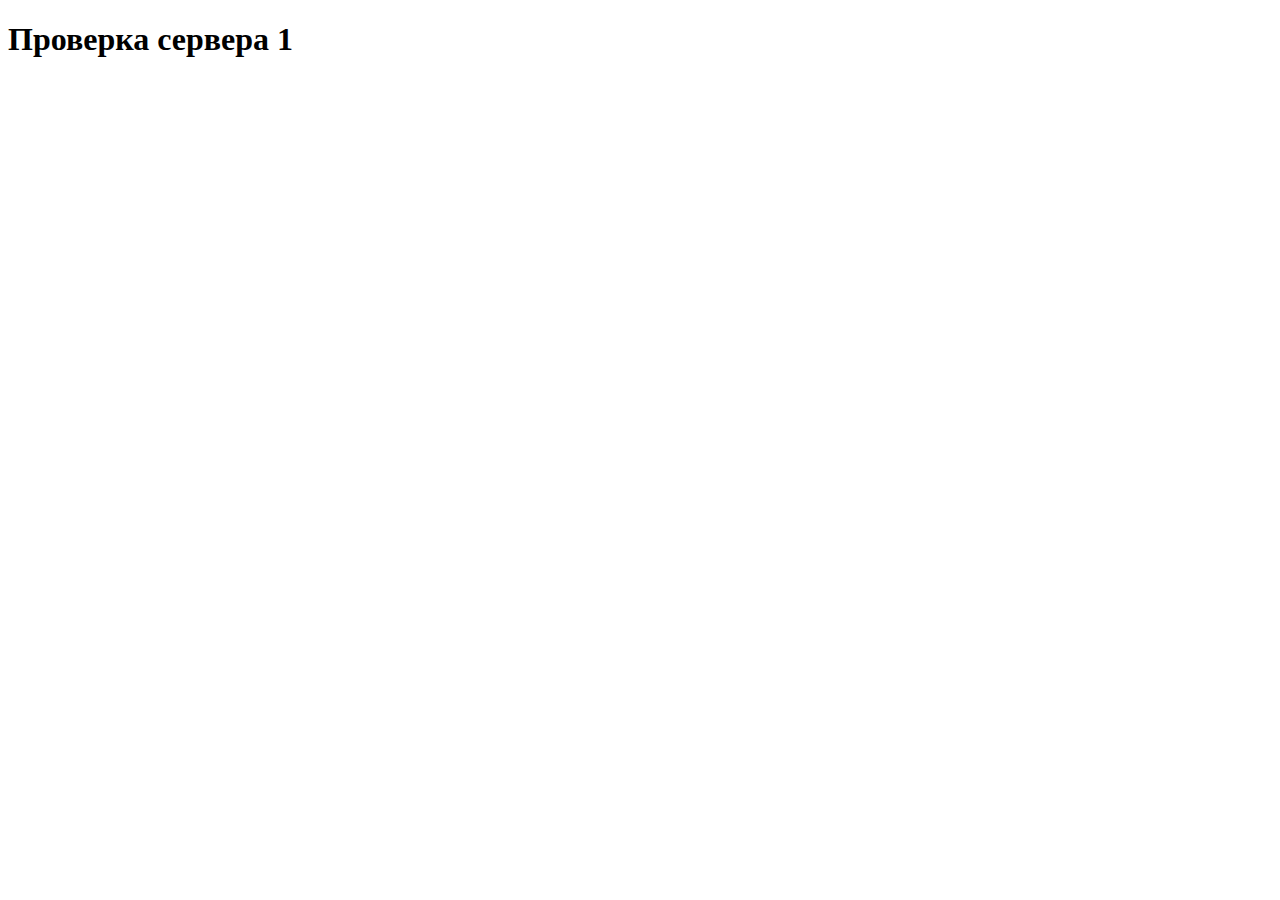
==== app/index.html @ d3f54b85 "Проверка index.html" ====
<!DOCTYPE html>
<html lang="ru">
<head>
	<meta charset="UTF-8">
	<meta http-equiv="X-UA-Compatible" content="IE=edge">
	<title>Бун Владимир</title>
	<!-- SEO -->
	<meta name="description" content="">
	<meta name="keywords" content="">
	<meta name="author" content="">
	<!-- favicon -->
	<link rel="shortcut icon" href="/favicon.ico" type="images/x-icon">
	<link rel="icon" href="/favicon.ico" type="images/x-icon">
	<!-- bower CSS -->
	<link rel="stylesheet" href="bower/normalize.css/normalize.css">
	<!-- CSS -->
	<link rel="stylesheet" href="css/main.css">
	<link rel="stylesheet" href="css/about-me.css">
	<!-- modernizer -->
	<script src="bower/modernizer/modernizr.js"></script>
</head>
<body>
	<h1>Проверка сервера 1</h1>
	<!--[if lt IE 7]>
	<p class="browsehappy">Вы используете <strong>устаревший</strong> браузер. Пожалуйста <a href="http://browsehappy.com">обновите</a> его.</p>
	<!--[endif]-->
	<script src="bower/jquery/dist/jquery.js"></script>
	<script src="js/main.js"></script>
</body>
</html>
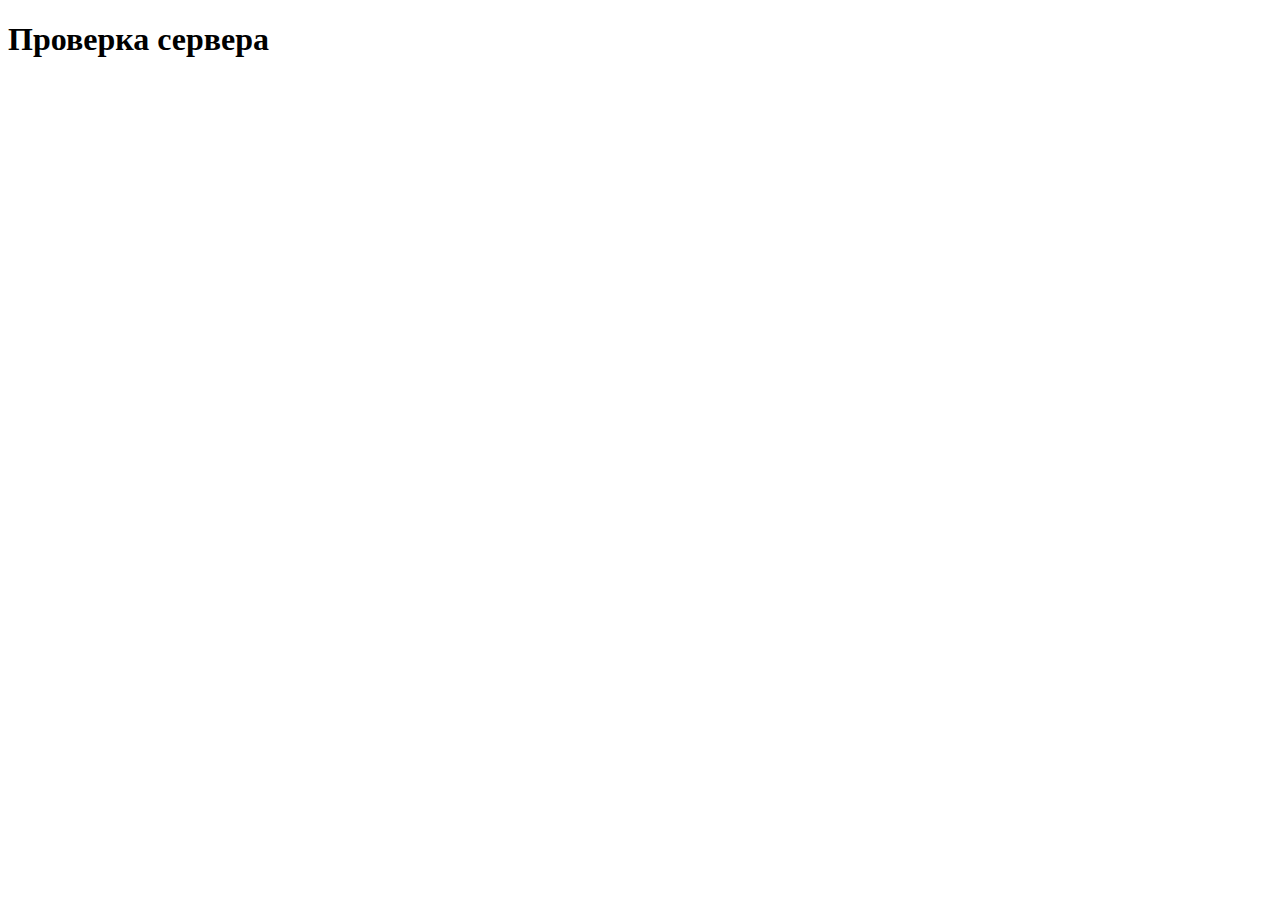
==== commit fe275631: "Добавлены спрайты и стили для них" ====
--- a/app/index.html
+++ b/app/index.html
@@ -1,5 +1,5 @@
 <!DOCTYPE html>
-<html lang="ru">
+<html lang="ru-RU">
 <head>
 	<meta charset="UTF-8">
 	<meta http-equiv="X-UA-Compatible" content="IE=edge">
@@ -20,11 +20,13 @@
 	<script src="bower/modernizer/modernizr.js"></script>
 </head>
 <body>
-	<h1>Проверка сервера 1</h1>
+	<h1>Проверка сервера</h1>
 	<!--[if lt IE 7]>
 	<p class="browsehappy">Вы используете <strong>устаревший</strong> браузер. Пожалуйста <a href="http://browsehappy.com">обновите</a> его.</p>
-	<!--[endif]-->
-	<script src="bower/jquery/dist/jquery.js"></script>
+	<![endif]-->
+
+	<script src="//ajax.googleapis.com/ajax/libs/jquery/2.1.4/jquery.min.js"></script>
+	<script>window.jQuery || document.write('<script src="bower/jquery/dist/jquery.js"><\/script>')</script>
 	<script src="js/main.js"></script>
 </body>
 </html>--- a/app/css/main.css
+++ b/app/css/main.css
@@ -0,0 +1,93 @@
+.clearfix:before,
+.clearfix:after {
+	 content: " ";
+	 display: table;
+}
+.clearfix:after {
+	 clear: both;
+}
+.sprite {
+	background-image: url(../images/spritesheet.png);
+	background-repeat: no-repeat;
+	display: block;
+}
+.sprite-aut-close {
+	width: 20px;
+	height: 32px;
+	background-position: 0 0;
+}
+.sprite-aut-open {
+	width: 20px;
+	height: 32px;
+	background-position: 0 -32px;
+}
+.sprite-mail {
+	width: 21px;
+	height: 16px;
+	background-position: 0 -64px;
+}
+.sprite-marker-list {
+	width: 26px;
+	height: 32px;
+	background-position: 0 -80px;
+}
+.sprite-marker-portfolio {
+	width: 36px;
+	height: 34px;
+	background-position: 0 -112px;
+}
+.sprite-marker-tricorn {
+	width: 41px;
+	height: 23px;
+	background-position: 0 -146px;
+}
+.sprite-phone {
+	width: 19px;
+	height: 20px;
+	background-position: 0 -169px;
+}
+.sprite-skype {
+	width: 20px;
+	height: 20px;
+	background-position: 0 -189px;
+}
+.sprite-smo-facebook {
+	width: 47px;
+	height: 47px;
+	background-position: 0 -209px;
+}
+.sprite-smo-facebook-active {
+	width: 47px;
+	height: 47px;
+	background-position: 0 -256px;
+}
+.sprite-smo-github {
+	width: 47px;
+	height: 47px;
+	background-position: 0 -303px;
+}
+.sprite-smo-github-active {
+	width: 47px;
+	height: 47px;
+	background-position: 0 -350px;
+}
+.sprite-smo-tweeter {
+	width: 47px;
+	height: 47px;
+	background-position: 0 -397px;
+}
+.sprite-smo-tweeter-active {
+	width: 47px;
+	height: 47px;
+	background-position: 0 -444px;
+}
+.sprite-smo-vk {
+	width: 47px;
+	height: 47px;
+	background-position: 0 -491px;
+}
+.sprite-smo-vk-active {
+	width: 47px;
+	height: 47px;
+	background-position: 0 -538px;
+}
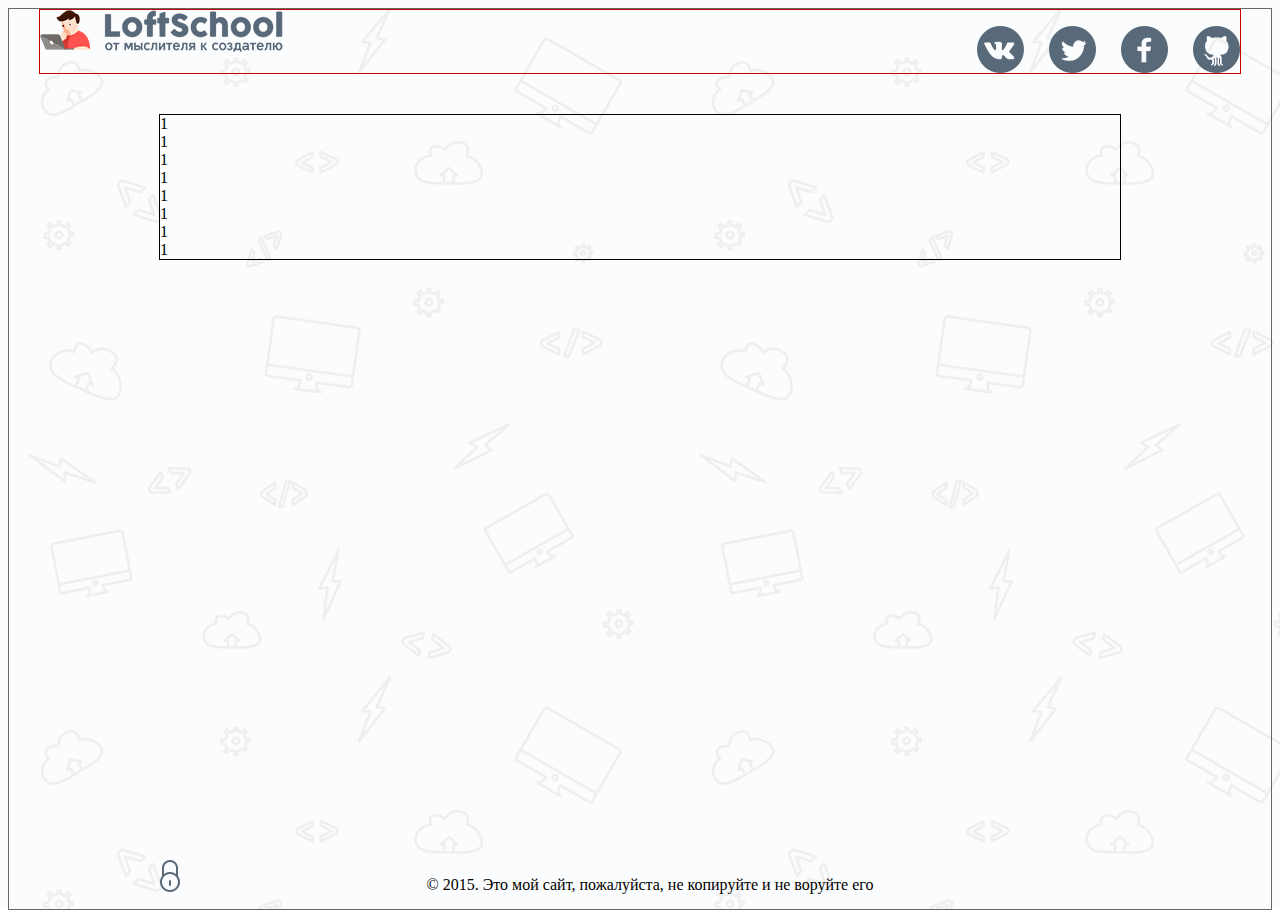
==== commit 5066b44e: "Добавление дополнительных шрифтов" ====
--- a/app/index.html
+++ b/app/index.html
@@ -20,11 +20,35 @@
 	<script src="bower/modernizer/modernizr.js"></script>
 </head>
 <body>
-	<h1>Проверка сервера</h1>
 	<!--[if lt IE 7]>
 	<p class="browsehappy">Вы используете <strong>устаревший</strong> браузер. Пожалуйста <a href="http://browsehappy.com">обновите</a> его.</p>
 	<![endif]-->
-
+	<section id="wrapper">
+		<header id="mainHeader" role="banner" class="clearfix centerBlock">
+			<div class="leftCol">
+				<a title="logo" href="#"><img src="images/logo.png" height="42" width="243" alt="logo" title="logo"></a>
+			</div>
+			<div class="rightCol">
+				<ul class="smoList">
+					<li><a class="sprite sprite-smo-vk" href="#"></a></li>
+					<li><a class="sprite sprite-smo-tweeter" href="#"></a></li>
+					<li><a class="sprite sprite-smo-facebook" href="#"></a></li>
+					<li><a class="sprite sprite-smo-github" href="#"></a></li>
+				</ul>
+			</div>
+		</header>
+		<main id="main" role="main" class="centerBlock">
+			1<br />1<br />1<br />1<br />1<br />1<br />1<br />1<br />
+		</main>
+	</section>
+	<footer id="mainFooter" class="clearfix centerBlock">
+		<div class="leftCol">
+			<a class="sprite sprite-aut-close" href="#"></a>
+		</div>
+		<div class="centerCol">
+			<p>© 2015. Это мой сайт, пожалуйста, не копируйте и не воруйте его</p>
+		</div>
+	</footer>
 	<script src="//ajax.googleapis.com/ajax/libs/jquery/2.1.4/jquery.min.js"></script>
 	<script>window.jQuery || document.write('<script src="bower/jquery/dist/jquery.js"><\/script>')</script>
 	<script src="js/main.js"></script>
--- a/app/css/main.css
+++ b/app/css/main.css
@@ -1,3 +1,10 @@
+html {
+	height: 100%;
+}
+body {
+	height: 100%;
+	background: url(../images/fon.png) repeat;
+}
 .clearfix:before,
 .clearfix:after {
 	 content: " ";
@@ -56,7 +63,7 @@
 	height: 47px;
 	background-position: 0 -209px;
 }
-.sprite-smo-facebook-active {
+.sprite-smo-facebook:hover {
 	width: 47px;
 	height: 47px;
 	background-position: 0 -256px;
@@ -66,7 +73,7 @@
 	height: 47px;
 	background-position: 0 -303px;
 }
-.sprite-smo-github-active {
+.sprite-smo-github:hover {
 	width: 47px;
 	height: 47px;
 	background-position: 0 -350px;
@@ -76,7 +83,7 @@
 	height: 47px;
 	background-position: 0 -397px;
 }
-.sprite-smo-tweeter-active {
+.sprite-smo-tweeter:hover {
 	width: 47px;
 	height: 47px;
 	background-position: 0 -444px;
@@ -84,10 +91,48 @@
 .sprite-smo-vk {
 	width: 47px;
 	height: 47px;
+	background-position: 0 -538px;
+}
+.sprite-smo-vk:hover {
+	width: 47px;
+	height: 47px;
 	background-position: 0 -491px;
 }
-.sprite-smo-vk-active {
-	width: 47px;
-	height: 47px;
-	background-position: 0 -538px;
+.leftCol {
+	float: left;
 }
+.rightCol {
+	float: right;
+}
+.centerCol {
+	text-align: center;
+}
+.centerBlock {
+	margin: 0 auto;
+}
+#wrapper {
+	min-height: 100%;
+	height: auto !important;
+	height: 100%;
+	border: 1px solid #666;
+}
+#mainHeader {
+	border: 1px solid #c00;
+	width: 1200px;
+}
+#main {
+	width: 960px;
+	margin-top: 40px; /* margin-bottom в main.js метод _footerPosition */
+	border: 1px solid #000;
+}
+#mainFooter {
+	position: relative;
+	width: 960px;
+}
+.smoList {
+	list-style-type: none;
+}
+.smoList li {
+	float: left;
+	margin-left: 25px;
+}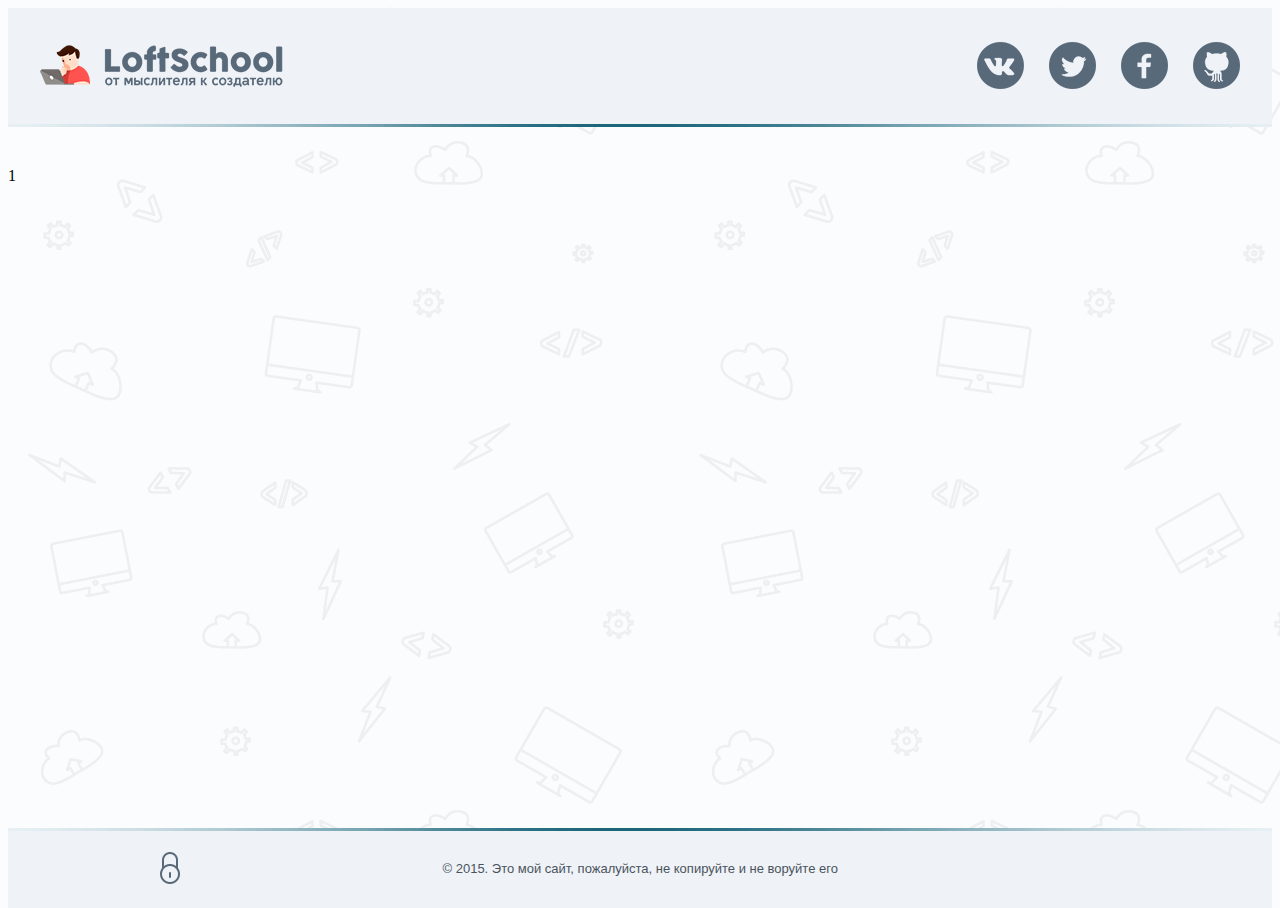
==== commit acd22936: "Закончен рабочий день" ====
--- a/app/index.html
+++ b/app/index.html
@@ -3,11 +3,11 @@
 <head>
 	<meta charset="UTF-8">
 	<meta http-equiv="X-UA-Compatible" content="IE=edge">
-	<title>Бун Владимир</title>
+	<title>Портфолио Буна Владимира Юрьевича</title>
 	<!-- SEO -->
-	<meta name="description" content="">
-	<meta name="keywords" content="">
-	<meta name="author" content="">
+	<meta name="description" content="Портфолио Буна Владимира Юрьевича">
+	<meta name="keywords" content="Работы Буна Владимира Юрьевича Портфолио">
+	<meta name="author" content="Бун Владимир Юрьевич, qwelp">
 	<!-- favicon -->
 	<link rel="shortcut icon" href="/favicon.ico" type="images/x-icon">
 	<link rel="icon" href="/favicon.ico" type="images/x-icon">
@@ -24,32 +24,38 @@
 	<p class="browsehappy">Вы используете <strong>устаревший</strong> браузер. Пожалуйста <a href="http://browsehappy.com">обновите</a> его.</p>
 	<![endif]-->
 	<section id="wrapper">
-		<header id="mainHeader" role="banner" class="clearfix centerBlock">
-			<div class="leftCol">
-				<a title="logo" href="#"><img src="images/logo.png" height="42" width="243" alt="logo" title="logo"></a>
-			</div>
-			<div class="rightCol">
-				<ul class="smoList">
-					<li><a class="sprite sprite-smo-vk" href="#"></a></li>
-					<li><a class="sprite sprite-smo-tweeter" href="#"></a></li>
-					<li><a class="sprite sprite-smo-facebook" href="#"></a></li>
-					<li><a class="sprite sprite-smo-github" href="#"></a></li>
-				</ul>
+		<header id="mainHeader" role="banner">
+			<div class="mainHeaderWidth centerBlock posRelative">
+				<div class="posVert">
+					<a title="Портфолио Буна Владимира Юрьевича" href="#">
+						<img src="images/logo.png" height="42" width="243" alt="Портфолио Буна Владимира Юрьевича" title="Портфолио Буна Владимира Юрьевича">
+					</a>
+				</div>
+				<div class="posVert posRight">
+					<ul class="smoList clearfix">
+						<li><a target="_blank" title="Группа в контакте" class="sprite sprite-smo-vk" href="#"></a></li>
+						<li><a target="_blank" title="Страница в tweeter" class="sprite sprite-smo-tweeter" href="#"></a></li>
+						<li><a target="_blank" title="Группа в facebook" class="sprite sprite-smo-facebook" href="#"></a></li>
+						<li><a target="_blank" title="Проекты на github" class="sprite sprite-smo-github" href="#"></a></li>
+					</ul>
+				</div>
 			</div>
 		</header>
-		<main id="main" role="main" class="centerBlock">
-			1<br />1<br />1<br />1<br />1<br />1<br />1<br />1<br />
+		<main id="main" role="main" class="mainBodyWidth centerBlock clearfix">
+			1
 		</main>
 	</section>
-	<footer id="mainFooter" class="clearfix centerBlock">
-		<div class="leftCol">
-			<a class="sprite sprite-aut-close" href="#"></a>
-		</div>
-		<div class="centerCol">
-			<p>© 2015. Это мой сайт, пожалуйста, не копируйте и не воруйте его</p>
+	<footer id="mainFooter">
+		<div class="mainFooterWidth centerBlock posRelative">
+			<div class="posVert">
+				<a title="Авторизация" class="sprite sprite-aut-close" href="#"></a>
+			</div>
+			<div class="posVert posCenter">
+				<p class="pFira13px alignCenter">© 2015. Это мой сайт, пожалуйста, не копируйте и не воруйте его</p>
+			</div>
 		</div>
 	</footer>
-	<script src="//ajax.googleapis.com/ajax/libs/jquery/2.1.4/jquery.min.js"></script>
+	<script src="//ajax.googleapis.com/ajax/libs/jquery/1.11.3/jquery.min.js"></script>
 	<script>window.jQuery || document.write('<script src="bower/jquery/dist/jquery.js"><\/script>')</script>
 	<script src="js/main.js"></script>
 </body>
--- a/app/css/main.css
+++ b/app/css/main.css
@@ -1,3 +1,12 @@
+@font-face {
+	font-family: 'fira_sanslight';
+	src: url('firasans-light.eot');
+	src: url('firasans-light.eot?#iefix') format('embedded-opentype'),
+		url('firasans-light.woff') format('woff'),
+		url('firasans-light.ttf') format('truetype');
+	font-weight: normal;
+	font-style: normal;
+}
 html {
 	height: 100%;
 }
@@ -23,7 +32,7 @@
 	height: 32px;
 	background-position: 0 0;
 }
-.sprite-aut-open {
+.sprite-aut-open, .sprite-aut-close:hover {
 	width: 20px;
 	height: 32px;
 	background-position: 0 -32px;
@@ -98,14 +107,42 @@
 	height: 47px;
 	background-position: 0 -491px;
 }
-.leftCol {
+.posRelative {
+	position: relative;
+}
+.posVert {
+	position: absolute;
+	top: 50%;
+	/* Половина height вычесляется в main.js методом _alignVertical */
+}
+.posCenter {
+	position: absolute;
+	left: 50%;
+	/* Половина width вычесляется в main.js методом _alignCenter */
+}
+.posLeft {
+	left: 0;
+}
+.posRight {
+	right: 0;
+}
+.fLeft {
 	float: left;
 }
-.rightCol {
+.fRight {
 	float: right;
 }
-.centerCol {
+.alignLeft {
+	text-align: left;
+}
+.alignRight {
+	text-align: right;
+}
+.alignCenter {
 	text-align: center;
+}
+.vAlignMiddle {
+	vertical-align: middle;
 }
 .centerBlock {
 	margin: 0 auto;
@@ -114,25 +151,40 @@
 	min-height: 100%;
 	height: auto !important;
 	height: 100%;
-	border: 1px solid #666;
+	min-width: 960px;
 }
 #mainHeader {
-	border: 1px solid #c00;
-	width: 1200px;
+	background: #EFF2F7 url(../images/line.png) no-repeat bottom center;
+}
+.mainHeaderWidth {
+	height: 119px;
+	max-width: 1200px;
+	min-width: 960px;
+}
+.mainFooterWidth {
+	height: 80px;
+	width: 960px;
 }
 #main {
-	width: 960px;
-	margin-top: 40px; /* margin-bottom в main.js метод _footerPosition */
-	border: 1px solid #000;
+	min-width: 960px;
+	margin-top: 40px;
+	/* padding-bottom в файле main.js метод _footerPosition переменная _mainPaddingBottom */
 }
 #mainFooter {
 	position: relative;
-	width: 960px;
+	background: #EFF2F7 url(../images/line.png) no-repeat top center;
+	font-family: "Fira Sans", Arial, sans-serif;
+	font-size: 13px;
+	color: #4a545d;
+	min-width: 960px;
 }
+
 .smoList {
 	list-style-type: none;
+	margin: 0;
+	display: inline-block;
 }
 .smoList li {
 	float: left;
 	margin-left: 25px;
-}+}
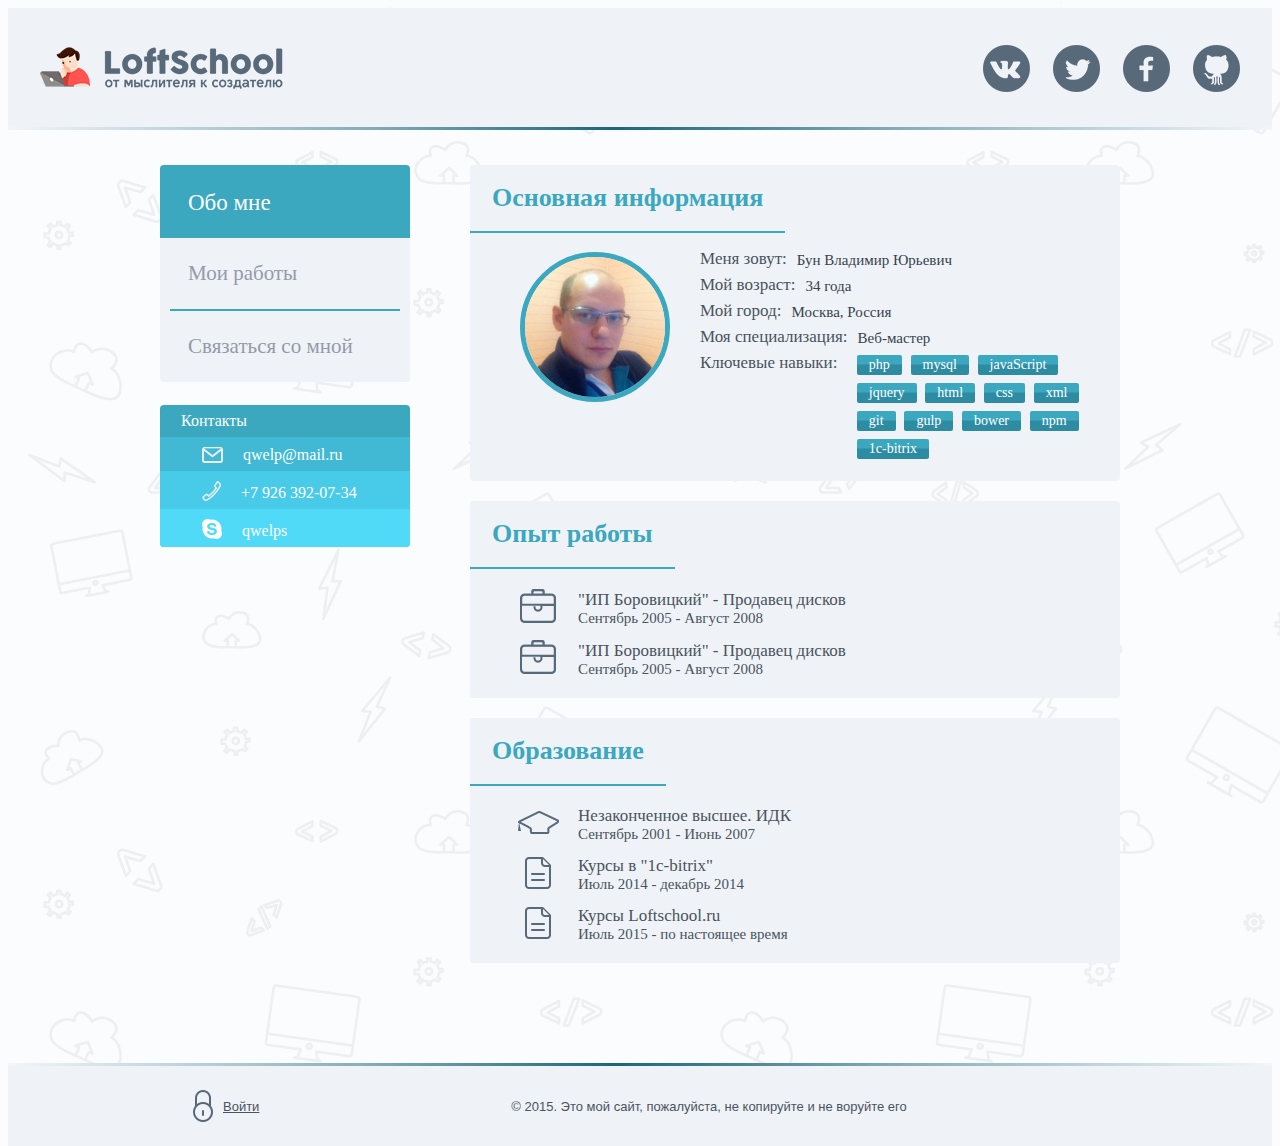
==== commit 73f5bfed: "Добавлен адаптивный дизайн" ====
--- a/app/index.html
+++ b/app/index.html
@@ -3,6 +3,7 @@
 <head>
 	<meta charset="UTF-8">
 	<meta http-equiv="X-UA-Compatible" content="IE=edge">
+	<meta viewport="width=device-width">
 	<title>Портфолио Буна Владимира Юрьевича</title>
 	<!-- SEO -->
 	<meta name="description" content="Портфолио Буна Владимира Юрьевича">
@@ -13,45 +14,164 @@
 	<link rel="icon" href="/favicon.ico" type="images/x-icon">
 	<!-- bower CSS -->
 	<link rel="stylesheet" href="bower/normalize.css/normalize.css">
+	<!-- FONT -->
+	<link rel="stylesheet" href="font/font.css">
 	<!-- CSS -->
 	<link rel="stylesheet" href="css/main.css">
 	<link rel="stylesheet" href="css/about-me.css">
 	<!-- modernizer -->
 	<script src="bower/modernizer/modernizr.js"></script>
+	<!--[if lt IE 9]>
+		<script src="//css3-mediaqueries-js.googlecode.com/svn/trunk/css3-mediaqueries.js"></script>
+	<![endif]-->
 </head>
 <body>
 	<!--[if lt IE 7]>
 	<p class="browsehappy">Вы используете <strong>устаревший</strong> браузер. Пожалуйста <a href="http://browsehappy.com">обновите</a> его.</p>
 	<![endif]-->
-	<section id="wrapper">
+	<div id="wrapper">
 		<header id="mainHeader" role="banner">
-			<div class="mainHeaderWidth centerBlock posRelative">
-				<div class="posVert">
+			<div class="mainHeaderWidth">
+				<div class="mainHeaderLogo">
 					<a title="Портфолио Буна Владимира Юрьевича" href="#">
-						<img src="images/logo.png" height="42" width="243" alt="Портфолио Буна Владимира Юрьевича" title="Портфолио Буна Владимира Юрьевича">
+						<img id="logo" src="images/logo.png" height="42" width="243" alt="Портфолио Буна Владимира Юрьевича" title="Портфолио Буна Владимира Юрьевича">
+						<img id="m-logo" src="images/m-logo.png" height="40" width="50" alt="Портфолио Буна Владимира Юрьевича" title="Портфолио Буна Владимира Юрьевича">
+						<h1 class="slogan">Портфолио Буна Владимира Юрьевича</h1>
 					</a>
 				</div>
-				<div class="posVert posRight">
+				<div class="mainHeaderSocial">
 					<ul class="smoList clearfix">
-						<li><a target="_blank" title="Группа в контакте" class="sprite sprite-smo-vk" href="#"></a></li>
-						<li><a target="_blank" title="Страница в tweeter" class="sprite sprite-smo-tweeter" href="#"></a></li>
-						<li><a target="_blank" title="Группа в facebook" class="sprite sprite-smo-facebook" href="#"></a></li>
-						<li><a target="_blank" title="Проекты на github" class="sprite sprite-smo-github" href="#"></a></li>
+						<li><a target="_blank" title="Группа в контакте" class="sprite sprite-smo-vk" href="#">vk.com</a></li>
+						<li><a target="_blank" title="Страница в tweeter" class="sprite sprite-smo-tweeter" href="#">tweeter.com</a></li>
+						<li><a target="_blank" title="Группа в facebook" class="sprite sprite-smo-facebook" href="#">facebook.com</a></li>
+						<li><a target="_blank" title="Проекты на github" class="sprite sprite-smo-github" href="#">github.com</a></li>
 					</ul>
+				</div>
+				<div class="mainHeaderMenu">
+					<a id="mobMenu" href="#"><img alt="Меню" title="Меню" src="images/menu.png" height="21" width="25"></a>
 				</div>
 			</div>
 		</header>
-		<main id="main" role="main" class="mainBodyWidth centerBlock clearfix">
-			1
-		</main>
-	</section>
+		<div id="wrap" class="clearfix">
+			<div role="main" id="main">
+				<section class="infoBlock clearfix">
+					<h2>Основная информация</h2>
+					<div class="table userListInfo">
+						<div class="td">
+							<div class="imgCircle"><img src="images/bun.JPG" alt="qwelp"></div>
+						</div>
+						<div class="td">
+							<ul class="userInfoList">
+							<li><span class="userInfoList-title">Меня зовут:</span><span class="userInfoList-text">Бун Владимир Юрьевич</span></li>
+							<li><span class="userInfoList-title">Мой возраст:</span><span class="userInfoList-text">34 года</span></li>
+							<li><span class="userInfoList-title">Мой город:</span><span class="userInfoList-text">Москва, Россия</span></li>
+							<li><span class="userInfoList-title">Моя специализация:</span><span class="userInfoList-text">Веб-мастер</span></li>
+							<li>
+								<span class="userInfoList-title">Ключевые навыки:</span>
+								<span class="userInfoList-text">
+									<ul class="userInfoList-work">
+										<li>php</li>
+										<li>mysql</li>
+										<li>javaScript</li>
+										<li>jquery</li>
+										<li>html</li>
+										<li>css</li>
+										<li>xml</li>
+										<li>git</li>
+										<li>gulp</li>
+										<li>bower</li>
+										<li>npm</li>
+										<li>1c-bitrix</li>
+									</ul>
+								</span>
+							</li>
+						</ul>
+						</div>
+					</div>
+				</section>
+				<section class="infoBlock clearfix">
+					<h2>Опыт работы</h2>
+					<ul class="infoBlock-list">
+						<li>
+							<div class="table">
+								<div class="td marker">
+									<span class="sprite sprite-marker-portfolio"></span>
+								</div>
+								<div class="td">
+									<p>"ИП Боровицкий" - Продавец дисков</p>Сентябрь 2005 - Август 2008
+								</div>
+							</div>
+						</li>
+						<li>
+							<div class="table">
+								<div class="td marker">
+									<span class="sprite sprite-marker-portfolio"></span>
+								</div>
+								<div class="td">
+									<p>"ИП Боровицкий" - Продавец дисков</p>Сентябрь 2005 - Август 2008
+								</div>
+							</div>
+						</li>
+					</ul>
+				</section>
+				<section class="infoBlock clearfix">
+					<h2>Образование</h2>
+					<ul class="infoBlock-list">
+						<li>
+							<div class="table">
+								<div class="td marker"><span class="sprite sprite-marker-tricorn"></span></div>
+								<div class="td"><p>Незаконченное высшее. ИДК</p>Сентябрь 2001 - Июнь 2007</div>
+							</div>
+						</li>
+						<li>
+							<div class="table">
+								<div class="td marker"><span class="sprite sprite-marker-list"></span></div>
+								<div class="td"><p>Курсы в "1c-bitrix"</p>Июль 2014 - декабрь 2014</div>
+							</div>
+						</li>
+						<li>
+							<div class="table">
+								<div class="td marker"><span class="sprite sprite-marker-list"></span></div>
+								<div class="td"><p>Курсы Loftschool.ru</p>Июль 2015 - по настоящее время</div>
+							</div>
+						</li>
+					</ul>
+				</section>
+			</div>
+			<aside id="wrapLeft">
+				<nav class="menuVert">
+					<ul class="menuVertList">
+						<li class="active"><a href="#">Обо мне</a></li>
+						<li><a href="#">Мои работы</a></li>
+						<li><a href="#">Связаться со мной</a></li>
+					</ul>
+				</nav>
+				<address class="contactBlock">
+					<ul id="contactInfo" class="clearfix">
+						<li class="contactInfoTitle">Контакты</li>
+						<li class="fonBlue1"><span class="sprite sprite-mail"></span><a href="#">qwelp@mail.ru</a></li>
+						<li class="fonBlue2"><span class="sprite sprite-phone"></span><a href="#">+7 926 392-07-34</a></li>
+						<li class="fonBlue3"><span class="sprite sprite-skype"></span><a href="#">qwelps</a></li>
+					</ul>
+				</address>
+			</aside>
+			<div class="smoListFooter">
+				<ul class="smoList clearfix">
+					<li><a target="_blank" title="Группа в контакте" class="sprite sprite-smo-vk" href="#">vk.com</a></li>
+					<li><a target="_blank" title="Страница в tweeter" class="sprite sprite-smo-tweeter" href="#">tweeter.com</a></li>
+					<li><a target="_blank" title="Группа в facebook" class="sprite sprite-smo-facebook" href="#">facebook.com</a></li>
+					<li><a target="_blank" title="Проекты на github" class="sprite sprite-smo-github" href="#">github.com</a></li>
+				</ul>
+			</div>
+		</div>
+	</div>
 	<footer id="mainFooter">
-		<div class="mainFooterWidth centerBlock posRelative">
-			<div class="posVert">
-				<a title="Авторизация" class="sprite sprite-aut-close" href="#"></a>
+		<div class="mainFooterWidth">
+			<div class="td autFooter">
+				<a title="Авторизация" class="sprite sprite-aut-close autLink" href="#">Войти</a>
 			</div>
-			<div class="posVert posCenter">
-				<p class="pFira13px alignCenter">© 2015. Это мой сайт, пожалуйста, не копируйте и не воруйте его</p>
+			<div class="td">
+				<p class="copyRight">© 2015. Это мой сайт, пожалуйста, не копируйте и не воруйте его</p>
 			</div>
 		</div>
 	</footer>
--- a/app/font/font.css
+++ b/app/font/font.css
@@ -0,0 +1,49 @@
+@font-face {
+    font-family: 'fira_sansbook';
+    src: url('firasans-book-webfont.eot');
+    src: url('firasans-book-webfont.eot?#iefix') format('embedded-opentype'),
+         url('firasans-book-webfont.woff') format('woff'),
+         url('firasans-book-webfont.ttf') format('truetype'),
+         url('firasans-book-webfont.svg#fira_sansbook') format('svg');
+    font-weight: normal;
+    font-style: normal;
+}
+@font-face {
+    font-family: 'fira_sanslight_italic';
+    src: url('firasans-lightitalic-webfont.eot');
+    src: url('firasans-lightitalic-webfont.eot?#iefix') format('embedded-opentype'),
+         url('firasans-lightitalic-webfont.woff') format('woff'),
+         url('firasans-lightitalic-webfont.ttf') format('truetype'),
+         url('firasans-lightitalic-webfont.svg#fira_sanslight_italic') format('svg');
+    font-weight: normal;
+    font-style: normal;
+}
+@font-face {
+    font-family: 'proxima_nova_condensedSBd';
+    src: url('proximanovacond-semibold-webfont.eot');
+    src: url('proximanovacond-semibold-webfont.eot?#iefix') format('embedded-opentype'),
+         url('proximanovacond-semibold-webfont.woff') format('woff'),
+         url('proximanovacond-semibold-webfont.ttf') format('truetype');
+    font-weight: normal;
+    font-style: normal;
+
+}
+@font-face {
+    font-family: 'fira_sanslight';
+    src: url('firasans-light-webfont.eot');
+    src: url('firasans-light-webfont.eot?#iefix') format('embedded-opentype'),
+         url('firasans-light-webfont.woff') format('woff'),
+         url('firasans-light-webfont.ttf') format('truetype'),
+         url('firasans-light-webfont.svg#fira_sanslight') format('svg');
+    font-weight: normal;
+    font-style: normal;
+}
+@font-face {
+    font-family: 'fira_sansmedium';
+    src: url('firasans-medium-webfont.eot');
+    src: url('firasans-medium-webfont.eot?#iefix') format('embedded-opentype'),
+         url('firasans-medium-webfont.woff') format('woff'),
+         url('firasans-medium-webfont.ttf') format('truetype');
+    font-weight: normal;
+    font-style: normal;
+}--- a/app/css/main.css
+++ b/app/css/main.css
@@ -1,18 +1,10 @@
-@font-face {
-	font-family: 'fira_sanslight';
-	src: url('firasans-light.eot');
-	src: url('firasans-light.eot?#iefix') format('embedded-opentype'),
-		url('firasans-light.woff') format('woff'),
-		url('firasans-light.ttf') format('truetype');
-	font-weight: normal;
-	font-style: normal;
-}
 html {
 	height: 100%;
 }
 body {
 	height: 100%;
 	background: url(../images/fon.png) repeat;
+	font-family: 'fira_sansbook', sans-serif;
 }
 .clearfix:before,
 .clearfix:after {
@@ -107,68 +99,64 @@
 	height: 47px;
 	background-position: 0 -491px;
 }
-.posRelative {
-	position: relative;
-}
-.posVert {
+.mainHeaderLogo {
+	position: absolute;
+	left: 0;
+	top: 50%;
+	margin-top: -21px;
+}
+.mainHeaderSocial {
 	position: absolute;
 	top: 50%;
-	/* Половина height вычесляется в main.js методом _alignVertical */
-}
-.posCenter {
+	margin-top: -23px;
+	right: 0;
+}
+.slogan {
+	left: -9999px;
 	position: absolute;
-	left: 50%;
-	/* Половина width вычесляется в main.js методом _alignCenter */
-}
-.posLeft {
-	left: 0;
-}
-.posRight {
-	right: 0;
-}
-.fLeft {
-	float: left;
-}
-.fRight {
-	float: right;
-}
-.alignLeft {
-	text-align: left;
-}
-.alignRight {
-	text-align: right;
-}
-.alignCenter {
-	text-align: center;
-}
-.vAlignMiddle {
+}
+.table {
+	display: table;
+}
+.td {
+	display: table-cell;
 	vertical-align: middle;
-}
-.centerBlock {
-	margin: 0 auto;
 }
 #wrapper {
 	min-height: 100%;
 	height: auto !important;
 	height: 100%;
-	min-width: 960px;
 }
 #mainHeader {
 	background: #EFF2F7 url(../images/line.png) no-repeat bottom center;
+}
+#mainHeader:after, #mainFooter:before {
+	display: block;
+	height: 3px;
+	content: " ";
+	background-image: -moz-linear-gradient( 0deg, rgb(28,102,122) 0%, rgb(246,250,254) 0%, rgb(216,216,216) 0%, rgb(242,246,250) 0%, rgb(135,174,186) 28%, rgb(28,102,122) 48%, rgb(135,174,186) 71%, rgb(242,246,250) 100%);
+	background-image: -webkit-linear-gradient( 0deg, rgb(28,102,122) 0%, rgb(246,250,254) 0%, rgb(216,216,216) 0%, rgb(242,246,250) 0%, rgb(135,174,186) 28%, rgb(28,102,122) 48%, rgb(135,174,186) 71%, rgb(242,246,250) 100%);
+	background-image: -ms-linear-gradient( 0deg, rgb(28,102,122) 0%, rgb(246,250,254) 0%, rgb(216,216,216) 0%, rgb(242,246,250) 0%, rgb(135,174,186) 28%, rgb(28,102,122) 48%, rgb(135,174,186) 71%, rgb(242,246,250) 100%);
 }
 .mainHeaderWidth {
 	height: 119px;
 	max-width: 1200px;
 	min-width: 960px;
+	margin: 0 auto;
+	position: relative;
 }
 .mainFooterWidth {
+	display: table;
 	height: 80px;
 	width: 960px;
-}
-#main {
-	min-width: 960px;
-	margin-top: 40px;
-	/* padding-bottom в файле main.js метод _footerPosition переменная _mainPaddingBottom */
+	margin: 0 auto;
+	position: relative;
+}
+#wrap {
+	margin: 0 auto;
+	width: 960px;
+	margin-top: 35px;
+	padding-bottom: 80px;
 }
 #mainFooter {
 	position: relative;
@@ -176,9 +164,22 @@
 	font-family: "Fira Sans", Arial, sans-serif;
 	font-size: 13px;
 	color: #4a545d;
-	min-width: 960px;
-}
-
+	font-family: 'fira_sanslight';
+}
+#wrapLeft {
+	width: 250px;
+	float: left;
+	padding-bottom: 20px;
+}
+#main {
+	width: 650px;
+	float: right;
+	margin-left: auto;
+	margin-right: auto;
+}
+#m-logo {
+	display: none;
+}
 .smoList {
 	list-style-type: none;
 	margin: 0;
@@ -186,5 +187,251 @@
 }
 .smoList li {
 	float: left;
-	margin-left: 25px;
-}
+	margin-left: 23px;
+}
+.smoList li a {
+	text-indent: -9999px;
+}
+.autLink {
+	text-indent: 30px;
+	display: table-cell;
+	vertical-align: middle;
+	font-family: "Fira Sans", Arial, sans-serif;
+	color: #4a545d;
+	position: relative;
+	left: 33px;
+}
+.copyRight {
+	text-align: center;
+	font-family: "Fira Sans", Arial, sans-serif;
+	color: #4a545d;
+}
+#contactInfo {
+	margin: 0;
+	list-style-type: none;
+	background: #3ba8c0;
+	border-radius: 4px;
+	overflow: hidden;
+	padding: 0;
+	color: #FFF;
+	font-style: 21px;
+	font-family: "Fira Sans";
+	font-style: normal;
+}
+#contactInfo li {
+	padding: 7px 21px;
+}
+#contactInfo a {
+	white-space: nowrap;
+	padding: 0 21px 0 0;
+	color: #FFF;
+	font-size: 16px;
+	font-family: "Fira Sans";
+	font-style: normal;
+	text-decoration: none;
+	margin-left: 20px;
+}
+#contactInfo a:hover {
+	text-decoration: underline;
+}
+#contactInfo span {
+	display: inline-block;
+	margin-left: 21px;
+	position: relative;
+	top: 3px;
+}
+.fonBlue1 {
+	background: #41b9d4;
+}
+.fonBlue2 {
+	background: #48cbe8;
+}
+.fonBlue3 {
+	background: #51daf8;
+}
+.mainHeaderMenu {
+	display: none;
+	right: 0px;
+	position: absolute;
+	top: 50%;
+	margin-top: -12px;
+	margin-right: 30px;
+}
+.menuVert {
+	margin-bottom: 23px;
+	display: block;
+}
+.menuVertList {
+	background: #eff3f7;
+	list-style-type: none;
+	padding: 0;
+	margin: 0;
+	border-radius: 4px;
+	overflow: hidden;
+}
+.menuVertList li {
+
+}
+.menuVertList li a {
+	font-size: 21px;
+	font-family: "Fira Sans";
+	color: #959aa8;
+	text-decoration: none;
+	display: block;
+	padding: 22px 18px;
+	margin: 0 10px;
+	border-top: 2px solid #3ba8c0;
+	line-height: 27px;
+}
+.menuVertList li a:hover {
+	color: #3ba8c0;
+}
+.menuVertList li:first-child a {
+	border-bottom: 0;
+}
+.menuVertList .active {
+	background: #3ba8c0;
+	margin-bottom: -2px;
+}
+.menuVertList:first-child .active {
+	margin-top: 0;
+}
+.menuVertList .active a, .menuVertList .active a:hover {
+	color: #FFF;
+	font-size: 23px;
+}
+.smoListFooter .smoList {
+	display: none;
+}
+@media screen and (max-width: 1260px) {
+	.mainHeaderLogo {
+		margin-left: 30px;
+	}
+	.mainHeaderSocial {
+		margin-right: 30px;
+	}
+}
+@media screen and (max-width: 960px) {
+
+	.mainHeaderWidth {
+		max-width: 99%;
+		min-width: 85%;
+	}
+	.mainFooterWidth, #wrap {
+		width: 100%;
+	}
+	#wrapLeft {
+		width: 100%;
+		float: none;
+	}
+	#main {
+		width: 650px;
+		float: none;
+	}
+	.mainHeaderMenu {
+		display: block;
+	}
+	.smoList {
+		margin-right: 100px;
+	}
+	.menuVert {
+		position: absolute;
+		top: 95px;
+		right: 0;
+		box-shadow: 1px 2px 9px 1px rgba(0,0,0,.3);
+		z-index: 5;
+		display: none;
+	}
+	.menuVertList {
+		border-radius: 0px;
+	}
+	.contactBlock {
+
+	}
+	#contactInfo {
+		padding: 0;
+		display: table;
+		width: 100%;
+		border-radius: 0;
+	}
+	#contactInfo li {
+		display: table-cell;
+		vertical-align: middle;
+		white-space: nowrap;
+	}
+	.autLink, .contactInfoTitle {
+		display: none !important;
+	}
+}
+
+@media screen and (max-width: 730px) {
+	#contactInfo {
+		padding: 0;
+		display: block;
+		width: 100%;
+	}
+	.smoList {
+		display: none;
+	}
+	#contactInfo {
+		display: block;
+	}
+	#contactInfo li {
+		display: block;
+		text-align: center;
+	}
+	#main {
+		width:95%;
+	}
+	.copyRight {
+		line-height: 14px;
+	}
+	.contactInfoTitle {
+		display: none;
+	}
+	.menuVert {
+		position: absolute;
+		top: 95px;
+		left: 0;
+		box-shadow: 1px 2px 9px 1px rgba(0,0,0,.3);
+		z-index: 5;
+	}
+	.menuVertList {
+		border-radius: 0px;
+	}
+	.menuVertList li a {
+		border-color: #959aa8;
+		margin: 0;
+		text-align: center;
+		position: relative;
+	}
+	.menuVertList li {
+		position: relative;
+		z-index: 1;
+	}
+	.menuVertList li.active {
+		margin-top: -2px;
+		z-index: 2;
+		position: relative;
+	}
+	.smoListFooter {
+		text-align: center;
+	}
+	.smoListFooter .smoList {
+		display: inline-block;
+		margin: 10px 0;
+		padding: 0;
+	}
+}
+
+@media screen and (max-width: 390px) {
+	#logo {
+		display: none;
+	}
+	#m-logo {
+		display: block;
+	}
+	.smoList li {
+		margin-left: 5px;
+	}
+}--- a/app/css/about-me.css
+++ b/app/css/about-me.css
@@ -0,0 +1,143 @@
+.infoBlock {
+	background: #eff3f7;
+	border-radius: 4px;
+	margin: 0 0 20px 0;
+}
+.infoBlock h2 {
+	font-size: 26px;
+	font-family: "Fira Sans";
+	color: #3ba8c0;
+	margin: 0;
+	border-bottom: 2px solid #3ba8c0;
+	padding: 22px;
+	display: inline-block;
+	line-height: 22px;
+}
+.imgCircle {
+	width: 150px;
+	height: 150px;
+	box-sizing: border-box;
+	overflow: hidden;
+	border-radius: 50%;
+	border: 5px solid #3ba8c0;
+	display: inline-block;
+	vertical-align: top;
+	margin: 0 30px 0 50px;
+	position: relative;
+	top: -30px;
+}
+.imgCircle img {
+	width: 150px;
+	position: relative;
+	top: -50px;
+	left: -5px;
+}
+.userInfoList {
+
+}
+.userInfoList li {
+	margin: 0 0 6px 0;
+}
+.userInfoList-work, .userInfoList, .infoBlock-list {
+	list-style-type: none;
+	padding: 0;
+}
+.userInfoList {
+	width: 400px;
+}
+.userInfoList-title {
+	font-size: 17px;
+	font-family: 'Fira Sans Medium';
+	color: #4a545d;
+	vertical-align: top;
+}
+.userInfoList-text {
+	font-size: 15px;
+	font-family: "Fira Sans";
+	color: #37424d;
+	padding-left: 10px;
+	position: relative;
+	top: 2px;
+}
+.userInfoList-work {
+	max-width: 230px;
+	display: inline-block;
+}
+.userInfoList-work li {
+	display: inline-block;
+	border-radius: 2px;
+	font-family: 'Proxima Nova Condensed';
+	font-size: 14px;
+	line-height: 20px;
+	color: #FFF;
+	padding: 0 12px;
+	margin-left: 5px;
+	margin-bottom: 8px;
+	background-image: -moz-linear-gradient( 90deg, rgb(46,140,162) 0%, rgb(46,140,162) 52%, rgb(59,168,192) 53%, rgb(59,168,192) 100%);
+	background-image: -webkit-linear-gradient( 90deg, rgb(46,140,162) 0%, rgb(46,140,162) 52%, rgb(59,168,192) 53%, rgb(59,168,192) 100%);
+	background-image: -ms-linear-gradient( 90deg, rgb(46,140,162) 0%, rgb(46,140,162) 52%, rgb(59,168,192) 53%, rgb(59,168,192) 100%);
+}
+.no-boxshadow h2 {
+	font-weight: normal;
+}
+.no-boxshadow .userInfoList-title, .no-boxshadow .infoBlock-list p {
+	font-weight: bold;
+}
+.no-boxshadow .menuVert {
+	border: 1px solid #999;
+}
+.no-cssgradients .userInfoList-work li {
+	background: #3BA8C0;
+}
+.infoBlock-list {
+	margin: 20px 0 20px 28px;
+}
+.infoBlock-list li {
+	font-size: 15px;
+	font-family: "Fira Sans";
+	color: #4a545d;
+	margin: 0 0 13px 0;
+}
+.infoBlock-list li .marker {
+	width: 80px;
+	vertical-align: middle;
+	text-align: center;
+}
+.infoBlock-list li span.sprite {
+	display: inline-block;
+}
+.infoBlock-list li p {
+	font-size: 17px;
+	margin: 0 0 0 0;
+	padding: 0;
+}
+@media screen and (max-width: 960px) {
+	#main {
+		margin-bottom: -80px;
+	}
+}
+@media screen and (max-width: 730px) {
+	.userListInfo, .userListInfo .td, .userInfoList-title, .userInfoList-text, .infoBlock .table, .infoBlock .td {
+		display: block;
+		text-align: center;
+	}
+	.infoBlock-list {
+		padding: 0;
+		margin: 0;
+	}
+	.userInfoList, .infoBlock-list li .marker, .infoBlock-list li {
+		width: 100%;
+	}
+	.infoBlock h2 {
+		border-bottom: 0;
+		display: block;
+		text-align: center;
+	}
+	.userInfoList-work {
+		max-width: 95%;
+		display: block;
+	}
+	.imgCircle {
+		top: 0px;
+	}
+}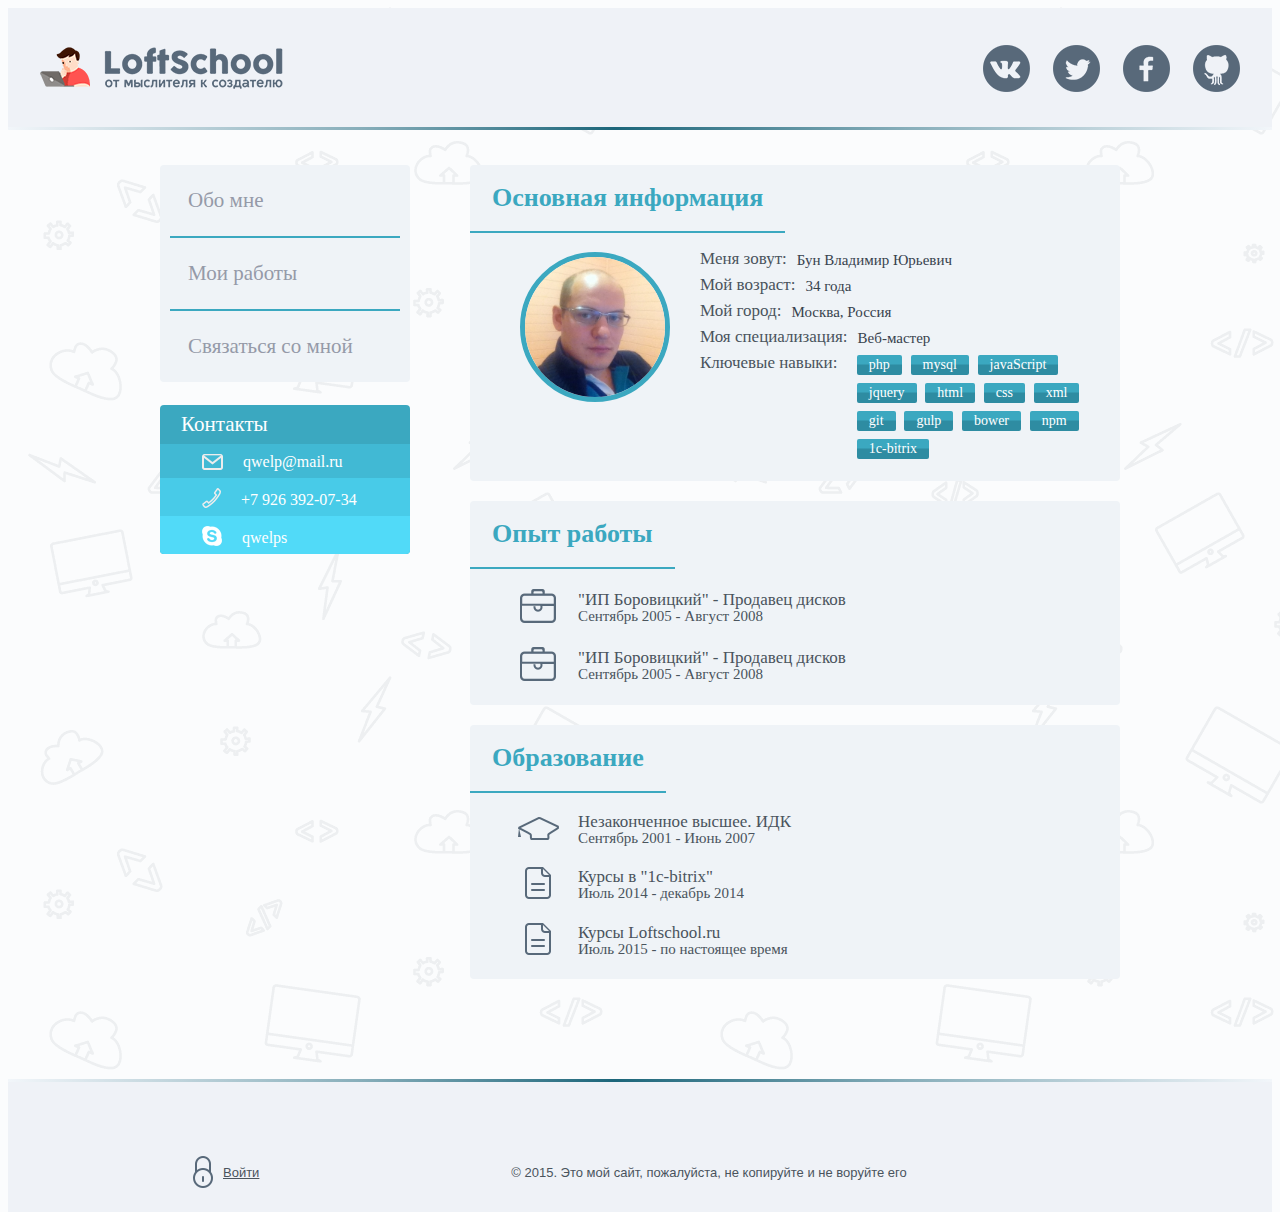
==== commit c0f08ae4: "Добавленны формы" ====
--- a/app/index.html
+++ b/app/index.html
@@ -3,7 +3,7 @@
 <head>
 	<meta charset="UTF-8">
 	<meta http-equiv="X-UA-Compatible" content="IE=edge">
-	<meta viewport="width=device-width">
+	<meta name="viewport" content="width=device-width, initial-scale=1">
 	<title>Портфолио Буна Владимира Юрьевича</title>
 	<!-- SEO -->
 	<meta name="description" content="Портфолио Буна Владимира Юрьевича">
@@ -19,11 +19,10 @@
 	<!-- CSS -->
 	<link rel="stylesheet" href="css/main.css">
 	<link rel="stylesheet" href="css/about-me.css">
+	<link rel="stylesheet" href="css/work.css">
+	<link rel="stylesheet" href="css/feedback.css">
 	<!-- modernizer -->
 	<script src="bower/modernizer/modernizr.js"></script>
-	<!--[if lt IE 9]>
-		<script src="//css3-mediaqueries-js.googlecode.com/svn/trunk/css3-mediaqueries.js"></script>
-	<![endif]-->
 </head>
 <body>
 	<!--[if lt IE 7]>
@@ -33,7 +32,7 @@
 		<header id="mainHeader" role="banner">
 			<div class="mainHeaderWidth">
 				<div class="mainHeaderLogo">
-					<a title="Портфолио Буна Владимира Юрьевича" href="#">
+					<a title="Портфолио Буна Владимира Юрьевича" href="/">
 						<img id="logo" src="images/logo.png" height="42" width="243" alt="Портфолио Буна Владимира Юрьевича" title="Портфолио Буна Владимира Юрьевича">
 						<img id="m-logo" src="images/m-logo.png" height="40" width="50" alt="Портфолио Буна Владимира Юрьевича" title="Портфолио Буна Владимира Юрьевича">
 						<h1 class="slogan">Портфолио Буна Владимира Юрьевича</h1>
@@ -141,17 +140,17 @@
 			<aside id="wrapLeft">
 				<nav class="menuVert">
 					<ul class="menuVertList">
-						<li class="active"><a href="#">Обо мне</a></li>
-						<li><a href="#">Мои работы</a></li>
-						<li><a href="#">Связаться со мной</a></li>
+						<li><a href="index.html">Обо мне</a></li>
+						<li><a href="work.html">Мои работы</a></li>
+						<li><a href="feedback.html">Связаться со мной</a></li>
 					</ul>
 				</nav>
 				<address class="contactBlock">
 					<ul id="contactInfo" class="clearfix">
 						<li class="contactInfoTitle">Контакты</li>
-						<li class="fonBlue1"><span class="sprite sprite-mail"></span><a href="#">qwelp@mail.ru</a></li>
-						<li class="fonBlue2"><span class="sprite sprite-phone"></span><a href="#">+7 926 392-07-34</a></li>
-						<li class="fonBlue3"><span class="sprite sprite-skype"></span><a href="#">qwelps</a></li>
+						<li class="fonBlue1"><span class="sprite sprite-mail"></span><a href="mailto:qwelp@mail.ru">qwelp@mail.ru</a></li>
+						<li class="fonBlue2"><span class="sprite sprite-phone"></span><a href="tel:79263920734">+7 926 392-07-34</a></li>
+						<li class="fonBlue3"><span class="sprite sprite-skype"></span><a href="skype:qwelps">qwelps</a></li>
 					</ul>
 				</address>
 			</aside>
@@ -178,5 +177,9 @@
 	<script src="//ajax.googleapis.com/ajax/libs/jquery/1.11.3/jquery.min.js"></script>
 	<script>window.jQuery || document.write('<script src="bower/jquery/dist/jquery.js"><\/script>')</script>
 	<script src="js/main.js"></script>
+	<!--[if lt IE 9]>
+		<script src="//css3-mediaqueries-js.googlecode.com/svn/trunk/css3-mediaqueries.js"></script>
+		<script src="bower/jquery-placeholder/jquery.placeholder.min.js"></script>
+	<![endif]-->
 </body>
 </html>--- a/app/font/font.css
+++ b/app/font/font.css
@@ -1,13 +1,4 @@
-@font-face {
-    font-family: 'fira_sansbook';
-    src: url('firasans-book-webfont.eot');
-    src: url('firasans-book-webfont.eot?#iefix') format('embedded-opentype'),
-         url('firasans-book-webfont.woff') format('woff'),
-         url('firasans-book-webfont.ttf') format('truetype'),
-         url('firasans-book-webfont.svg#fira_sansbook') format('svg');
-    font-weight: normal;
-    font-style: normal;
-}
+
 @font-face {
     font-family: 'fira_sanslight_italic';
     src: url('firasans-lightitalic-webfont.eot');
@@ -28,16 +19,7 @@
     font-style: normal;
 
 }
-@font-face {
-    font-family: 'fira_sanslight';
-    src: url('firasans-light-webfont.eot');
-    src: url('firasans-light-webfont.eot?#iefix') format('embedded-opentype'),
-         url('firasans-light-webfont.woff') format('woff'),
-         url('firasans-light-webfont.ttf') format('truetype'),
-         url('firasans-light-webfont.svg#fira_sanslight') format('svg');
-    font-weight: normal;
-    font-style: normal;
-}
+
 @font-face {
     font-family: 'fira_sansmedium';
     src: url('firasans-medium-webfont.eot');
--- a/app/css/main.css
+++ b/app/css/main.css
@@ -117,6 +117,9 @@
 }
 .table {
 	display: table;
+}
+.tr {
+	/* display: table-row; */
 }
 .td {
 	display: table-cell;
@@ -156,7 +159,7 @@
 	margin: 0 auto;
 	width: 960px;
 	margin-top: 35px;
-	padding-bottom: 80px;
+	padding-bottom: 30px;
 }
 #mainFooter {
 	position: relative;
@@ -188,6 +191,9 @@
 .smoList li {
 	float: left;
 	margin-left: 23px;
+}
+.smoList li:first-child {
+	margin-left: 0;
 }
 .smoList li a {
 	text-indent: -9999px;
@@ -206,6 +212,12 @@
 	font-family: "Fira Sans", Arial, sans-serif;
 	color: #4a545d;
 }
+.contactInfoTitle {
+	font-family: Fira Sans;
+	font-size: 21px;
+}
+
+
 #contactInfo {
 	margin: 0;
 	list-style-type: none;
@@ -287,7 +299,7 @@
 	color: #3ba8c0;
 }
 .menuVertList li:first-child a {
-	border-bottom: 0;
+	border-top: 0;
 }
 .menuVertList .active {
 	background: #3ba8c0;
@@ -311,8 +323,11 @@
 		margin-right: 30px;
 	}
 }
-@media screen and (max-width: 960px) {
-
+@media screen and (max-width: 1024px) {
+
+	#wrap {
+		padding-bottom: 90px;
+	}
 	.mainHeaderWidth {
 		max-width: 99%;
 		min-width: 85%;
@@ -365,6 +380,9 @@
 }
 
 @media screen and (max-width: 730px) {
+	#main {
+		width: 350px;
+	}
 	#contactInfo {
 		padding: 0;
 		display: block;
@@ -379,9 +397,6 @@
 	#contactInfo li {
 		display: block;
 		text-align: center;
-	}
-	#main {
-		width:95%;
 	}
 	.copyRight {
 		line-height: 14px;
--- a/app/css/about-me.css
+++ b/app/css/about-me.css
@@ -58,9 +58,10 @@
 	padding-left: 10px;
 	position: relative;
 	top: 2px;
+	display: inline-block;
+	max-width: 230px;
 }
 .userInfoList-work {
-	max-width: 230px;
 	display: inline-block;
 }
 .userInfoList-work li {
@@ -96,7 +97,7 @@
 	font-size: 15px;
 	font-family: "Fira Sans";
 	color: #4a545d;
-	margin: 0 0 13px 0;
+	margin: 0 0 20px 0;
 }
 .infoBlock-list li .marker {
 	width: 80px;
@@ -110,8 +111,9 @@
 	font-size: 17px;
 	margin: 0 0 0 0;
 	padding: 0;
+	line-height: 17px;
 }
-@media screen and (max-width: 960px) {
+@media screen and (max-width: 1024px) {
 	#main {
 		margin-bottom: -80px;
 	}
@@ -124,6 +126,9 @@
 	.infoBlock-list {
 		padding: 0;
 		margin: 0;
+	}
+	.infoBlock-list p {
+		width: 98%;
 	}
 	.userInfoList, .infoBlock-list li .marker, .infoBlock-list li {
 		width: 100%;
@@ -140,4 +145,7 @@
 	.imgCircle {
 		top: 0px;
 	}
+	.userInfoList-text {
+		max-width: 100%;
+	}
 }--- a/app/css/work.css
+++ b/app/css/work.css
@@ -0,0 +1,67 @@
+.imgWorkList {
+  list-style-type: none;
+  margin: 30px 0 0 0;
+  padding: 0;
+}
+.imgWorkList li {
+  display: inline-block;
+  width: 181px;
+  margin: 0 15px 20px 15px;
+  vertical-align: top;
+}
+.imgWorkListScreen {
+  border-radius: 5px;
+  border: 2px solid #3ba8c0;
+  background: #fff;
+  margin-bottom: 10px;
+}
+.imgWorkList a {
+  font-size: 13px;
+  font-family: "Fira Sans";
+  color: rgb(59, 168, 192);
+  font-style: italic;
+  line-height: 1.2;
+  text-align: center;
+  display: block;
+}
+.imgWorkList p {
+  font-size: 15px;
+  font-family: "Fira Sans";
+  color: rgb(74, 84, 93);
+  line-height: 1.2;
+  text-align: center;
+  padding: 5px;
+  margin: 0;
+}
+.addWork a {
+  background: #edf8fc;
+  border: 1px dashed #3ba8c0;
+  display: table-cell;
+  width: 181px;
+  height: 127px;
+  border-radius: 5px;
+  vertical-align: middle;
+  text-align: center;
+  font-size: 13px;
+  font-family: "Fira Sans";
+  line-height: 1.2;
+  font-style: normal;
+  text-decoration: none;
+  margin: 0 auto;
+}
+.addWork a p {
+  color: rgb(59, 168, 192);
+}
+#addProject {
+  display: none;
+  width: 362px;
+}
+@media screen and (max-width: 730px) {
+  .addWorkLink {
+    display: inline-block;
+  }
+  .imgWorkList li {
+      text-align: center;
+      width: 90%;
+  }
+}--- a/app/css/feedback.css
+++ b/app/css/feedback.css
@@ -0,0 +1,23 @@
+#addFeedback {
+	width: 650px;
+	margin-bottom: 30px;
+}
+#addFeedback .formTitle {
+	border-bottom: 20px solid #67dffa;
+	padding-top: 40px;
+	padding-bottom: 30px;
+	text-align: center;
+}
+#addFeedback .formGroup {
+	margin: 20px 122px;
+}
+#addFeedback #feedbackCapcha {
+	position: relative;
+	top: 15px;
+}
+#addFeedback input[type=text] {
+	width: 190px;
+}
+@media screen and (max-width: 730px) {
+
+}
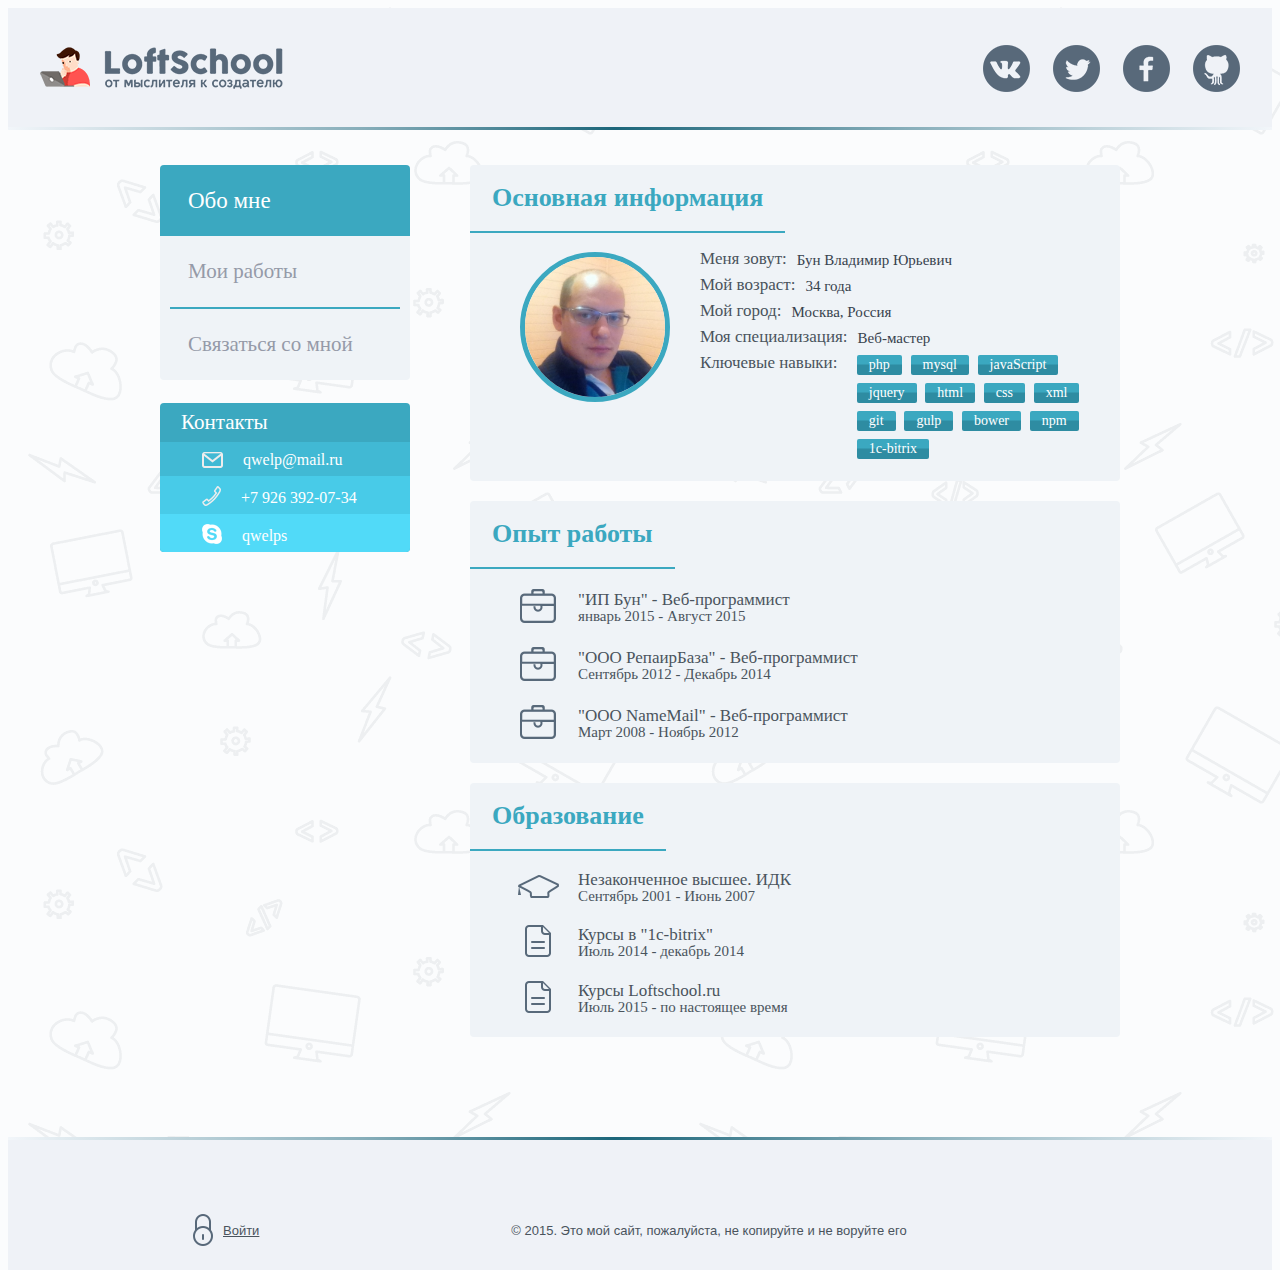
==== commit e25a1cef: "qtip, bPopup, доработана адаптивность" ====
--- a/app/index.html
+++ b/app/index.html
@@ -97,7 +97,7 @@
 									<span class="sprite sprite-marker-portfolio"></span>
 								</div>
 								<div class="td">
-									<p>"ИП Боровицкий" - Продавец дисков</p>Сентябрь 2005 - Август 2008
+									<p>"ИП Бун" - Веб-программист</p>январь 2015 - Август 2015
 								</div>
 							</div>
 						</li>
@@ -107,7 +107,17 @@
 									<span class="sprite sprite-marker-portfolio"></span>
 								</div>
 								<div class="td">
-									<p>"ИП Боровицкий" - Продавец дисков</p>Сентябрь 2005 - Август 2008
+									<p>"ООО РепаирБаза" - Веб-программист</p>Сентябрь 2012 - Декабрь 2014
+								</div>
+							</div>
+						</li>
+						<li>
+							<div class="table">
+								<div class="td marker">
+									<span class="sprite sprite-marker-portfolio"></span>
+								</div>
+								<div class="td">
+									<p>"ООО NameMail" - Веб-программист</p>Март 2008 - Ноябрь 2012
 								</div>
 							</div>
 						</li>
@@ -139,8 +149,9 @@
 			</div>
 			<aside id="wrapLeft">
 				<nav class="menuVert">
+					<div class="menuTreugolnik"></div>
 					<ul class="menuVertList">
-						<li><a href="index.html">Обо мне</a></li>
+						<li class="active"><a href="index.html">Обо мне</a></li>
 						<li><a href="work.html">Мои работы</a></li>
 						<li><a href="feedback.html">Связаться со мной</a></li>
 					</ul>
@@ -167,7 +178,7 @@
 	<footer id="mainFooter">
 		<div class="mainFooterWidth">
 			<div class="td autFooter">
-				<a title="Авторизация" class="sprite sprite-aut-close autLink" href="#">Войти</a>
+				<a title="Авторизация" class="sprite sprite-aut-close autLink" href="aut.html">Войти</a>
 			</div>
 			<div class="td">
 				<p class="copyRight">© 2015. Это мой сайт, пожалуйста, не копируйте и не воруйте его</p>
--- a/app/css/main.css
+++ b/app/css/main.css
@@ -315,6 +315,9 @@
 .smoListFooter .smoList {
 	display: none;
 }
+.menuTreugolnik {
+	display: none;
+}
 @media screen and (max-width: 1260px) {
 	.mainHeaderLogo {
 		margin-left: 30px;
@@ -357,6 +360,17 @@
 		z-index: 5;
 		display: none;
 	}
+	.menuTreugolnik {
+		position: absolute;
+		width: 0;
+		height: 0;
+		border-left: 15px solid transparent;
+		border-right: 15px solid transparent;
+		border-bottom: 15px solid #3BA8C0;
+		top: -15px;
+		right: 32px;
+		display: block;
+	}
 	.menuVertList {
 		border-radius: 0px;
 	}
@@ -437,6 +451,9 @@
 		margin: 10px 0;
 		padding: 0;
 	}
+	.menuTreugolnik {
+		right: 30px;
+	}
 }
 
 @media screen and (max-width: 390px) {
--- a/app/css/work.css
+++ b/app/css/work.css
@@ -3,19 +3,46 @@
   margin: 30px 0 0 0;
   padding: 0;
 }
+
 .imgWorkList li {
   display: inline-block;
   width: 181px;
   margin: 0 15px 20px 15px;
   vertical-align: top;
 }
+.imgWorkListActive {
+  position: relative;
+}
+.imgWorkListActiveName {
+  position: absolute;
+  top: 0px;
+  left: 0px;
+  bottom: 4px;
+  right: 2px;
+  z-index: 1;
+  border-radius: 6px;
+  background: #016ca4;
+  background: rgba(1,108,164,.6);
+  text-align: center;
+  display: none;
+}
+.imgWorkListActiveName a {
+  display: inline-block;
+  font-family: "Fira Sans";
+  color: #FFF;
+  margin-top: 25%;
+  border-radius: 6px;
+  border: 2px solid #FFF;
+  padding: 3px 7px;
+  text-decoration: none;
+}
 .imgWorkListScreen {
   border-radius: 5px;
   border: 2px solid #3ba8c0;
   background: #fff;
-  margin-bottom: 10px;
+  width: 175px;
 }
-.imgWorkList a {
+.imgWorkListLink {
   font-size: 13px;
   font-family: "Fira Sans";
   color: rgb(59, 168, 192);
@@ -64,4 +91,11 @@
       text-align: center;
       width: 90%;
   }
+  .imgWorkListActive {
+    width: 179px;
+    margin: 0 auto;
+  }
+  #addProject {
+    width: 300px;
+  }
 }--- a/app/css/feedback.css
+++ b/app/css/feedback.css
@@ -1,6 +1,6 @@
 #addFeedback {
 	width: 650px;
-	margin-bottom: 30px;
+	margin: 0 auto 30px auto;
 }
 #addFeedback .formTitle {
 	border-bottom: 20px solid #67dffa;
@@ -11,6 +11,10 @@
 #addFeedback .formGroup {
 	margin: 20px 122px;
 }
+#addFeedback .formGroup__msg {
+	margin-left: 122px;
+	margin-right: 122px;
+}
 #addFeedback #feedbackCapcha {
 	position: relative;
 	top: 15px;
@@ -19,5 +23,29 @@
 	width: 190px;
 }
 @media screen and (max-width: 730px) {
-
+	#addFeedback {
+		width: 300px;
+	}
+	#addFeedback input[type=text] {
+		width: 100%;
+		-webkit-box-sizing: border-box;
+        -moz-box-sizing: border-box;
+            box-sizing: border-box;
+	}
+	#addFeedback .formGroup, #addFeedback .formGroup__msg {
+		margin: 20px;
+	}
+	#addFeedback .formCol__50 {
+		width: 100%;
+	}
+	#addFeedback .formColLeft, #addFeedback .formColRight {
+		float: none;
+		display: block;
+		min-width: 100%;
+		text-align: center;
+		margin-bottom: 10px;
+	}
+	.formCaptchaImg {
+		min-width: 100%;
+	}
 }
